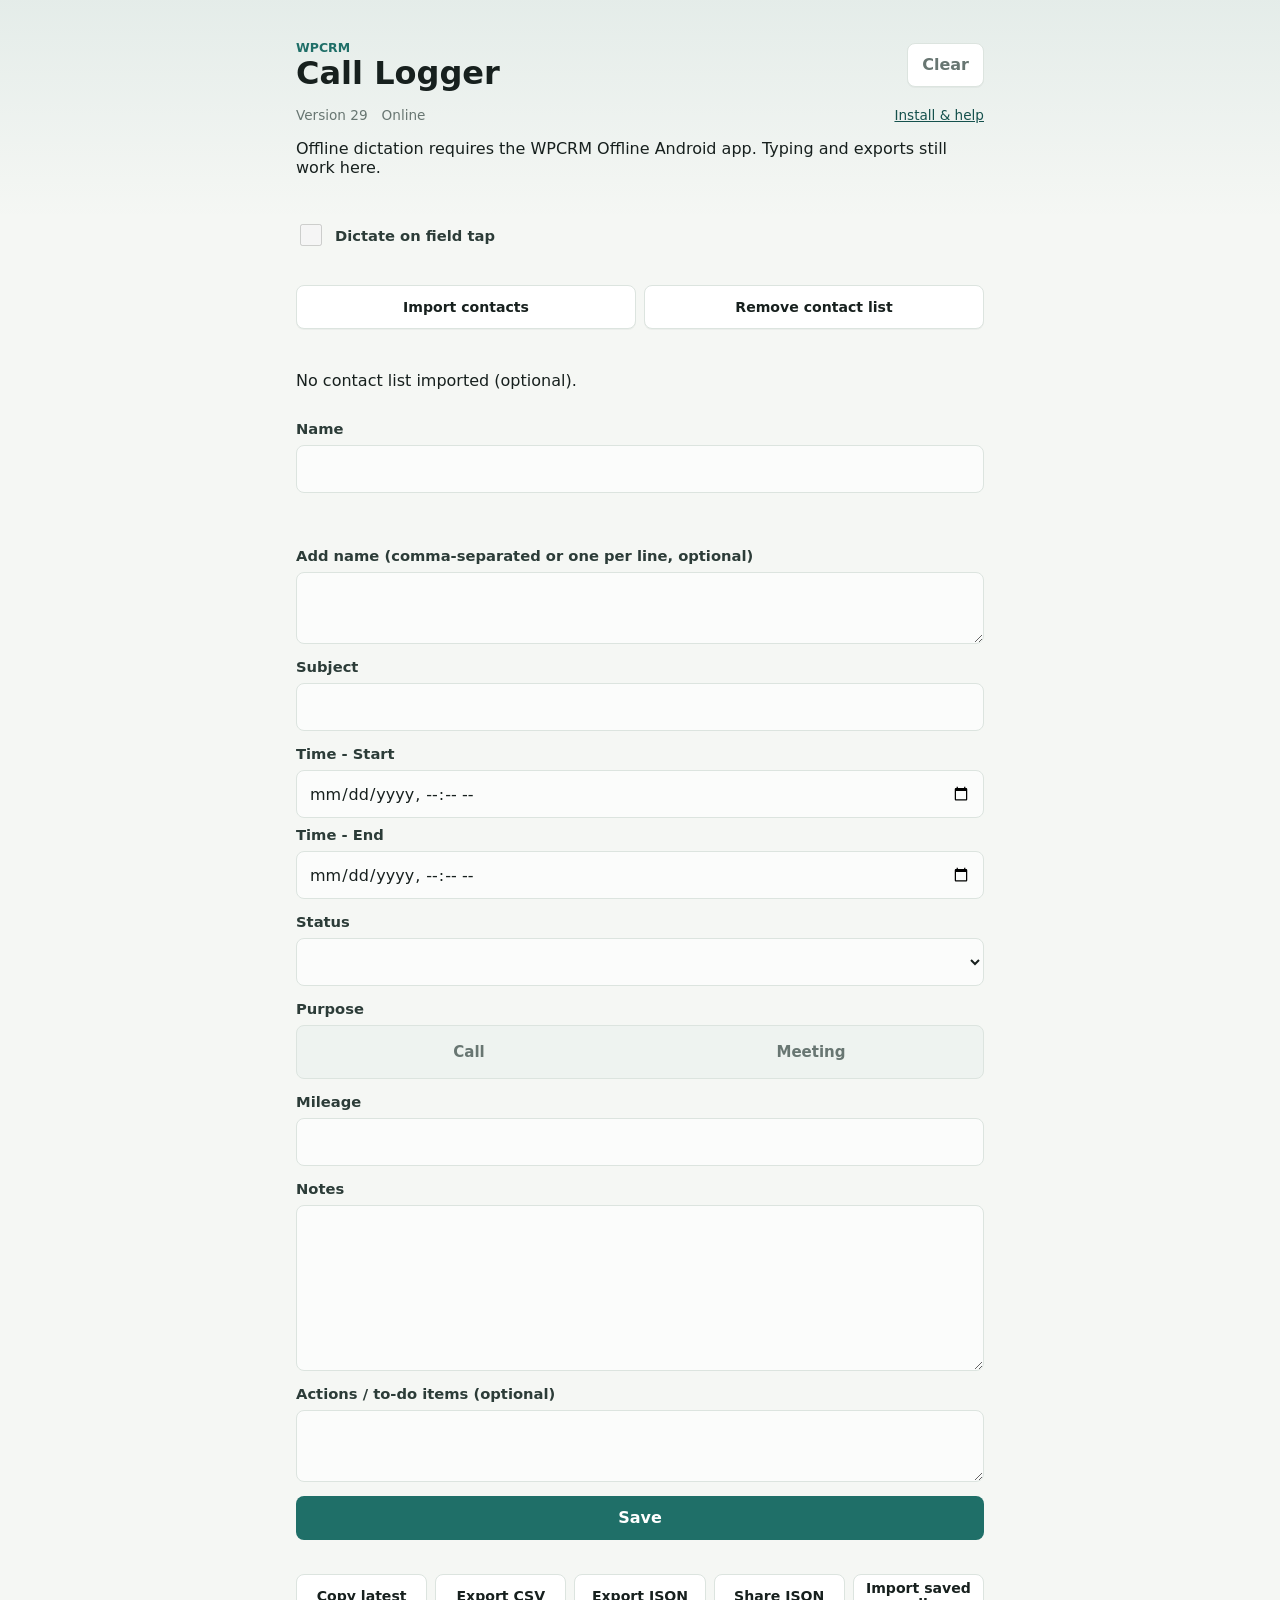
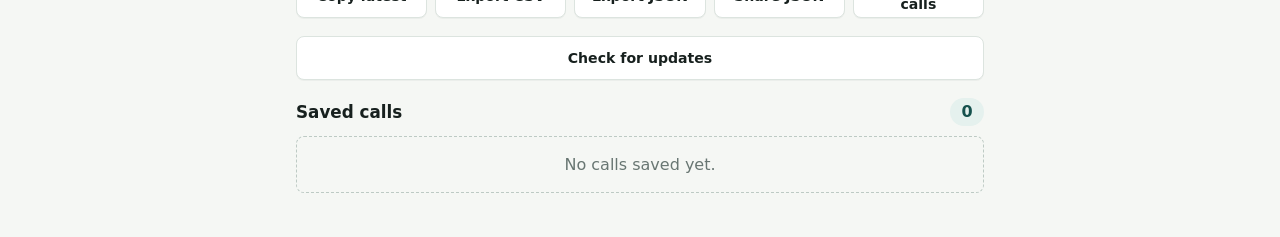
==== index.html @ f3bdf25f "Add fully offline Android speech app with bundled model and local exports" ====
<!doctype html>
<html lang="en">
  <head>
    <meta charset="utf-8">
    <meta name="app-version" content="29">
    <meta name="viewport" content="width=device-width, initial-scale=1, viewport-fit=cover">
    <meta name="theme-color" content="#1f6f68">
    <meta name="apple-mobile-web-app-capable" content="yes">
    <meta name="apple-mobile-web-app-title" content="WPCRM Calls">
    <meta name="apple-mobile-web-app-status-bar-style" content="default">
    <title>WPCRM Call Logger</title>
    <link rel="manifest" href="manifest.webmanifest?v=29">
    <link rel="apple-touch-icon" href="icon-192.png">
    <link rel="icon" href="icon.svg" type="image/svg+xml">
    <link rel="stylesheet" href="styles.css?v=29">
  </head>
  <body>
    <main class="app-shell">
      <header class="app-header">
        <div>
          <p class="eyebrow">WPCRM</p>
          <h1>Call Logger</h1>
        </div>
        <button class="icon-button" id="reset-form" type="button" aria-label="Clear form" title="Clear form">
          <span aria-hidden="true">Clear</span>
        </button>
      </header>
      <div class="app-status"><span>Version 29</span><span id="connection-status" role="status"></span><a href="START-HERE.html">Install &amp; help</a></div>
      <div id="storage-warning" role="alert" hidden>Saved calls could not be read. Saving is blocked to protect the original data. <button type="button" id="recover-storage">Download recovery copy</button></div>

      <p id="voice-status" role="status" aria-live="polite">Ready</p>

      <form id="call-form" class="entry-form" autocomplete="off">
        <label class="field-dictation-setting"><input id="dictate-on-tap" type="checkbox" checked> Dictate on field tap</label>
        <section class="field-block">
          <div class="toolbar"><button type="button" id="import-contacts">Import contacts</button><button type="button" id="clear-contacts">Remove contact list</button></div>
          <input type="file" id="contacts-file" accept=".csv,.txt,.json" hidden>
          <p id="contacts-status" role="status">No contact list imported (optional).</p>
          <datalist id="contact-options"></datalist>
        </section>
        <section class="field-block">
          <label for="contact-name">Name</label>
          <input id="contact-name" name="contactName" type="text" autocomplete="off" list="contact-options" required>
          <p id="contact-match" role="status"></p>
        </section>

        <section class="field-block" id="additional-contacts-field">
          <label for="additional-contacts">Add name (comma-separated or one per line, optional)</label>
          <textarea id="additional-contacts" name="additionalContacts" rows="2"></textarea>
        </section>

        <section class="field-block">
          <label for="appointment-subject">Subject</label>
          <input id="appointment-subject" name="appointmentSubject" type="text" required>
        </section>

        <section class="field-block">
          <label for="appointment-datetime">Time - Start</label>
          <input id="appointment-datetime" name="appointmentDatetime" type="datetime-local" required>
          <label for="appointment-end-datetime">Time - End</label>
          <input id="appointment-end-datetime" name="appointmentEndDatetime" type="datetime-local" required>
        </section>
        <section class="field-block">
          <label for="appointment-status">Status</label>
          <select id="appointment-status" name="appointmentStatus" required><option value=""></option><option value="Open">Open</option><option value="Completed">Completed</option></select>
        </section>
        <section class="field-block">
          <span class="label">Purpose</span>
          <div class="segmented-control" role="radiogroup" aria-label="Appointment type">
            <label>
              <input type="radio" name="appointmentType" value="Decision-Maker Conference Call" required>
              <span>Call</span>
            </label>
            <label>
              <input type="radio" name="appointmentType" value="Decision-Maker Meeting">
              <span>Meeting</span>
            </label>
          </div>
        </section>

        <section class="field-block mileage-field" id="mileage-field">
          <label for="mileage">Mileage</label>
          <input id="mileage" name="mileage" type="number" min="0" step="0.1" inputmode="decimal" required>
        </section>

        <section class="field-block">
          <label for="appointment-notes">Notes</label>
          <textarea id="appointment-notes" name="appointmentNotes" rows="6" required></textarea>
        </section>
        <section class="field-block">
          <label for="actions">Actions / to-do items (optional)</label>
          <textarea id="actions" name="actions" rows="2"></textarea>
        </section>
        <button class="primary-button" id="save-call" type="submit">Save</button>
      </form>

      <section class="toolbar" aria-label="Saved call tools">
        <button type="button" id="copy-latest">Copy latest</button>
        <button type="button" id="export-csv">Export CSV</button>
        <button type="button" id="export-json">Export JSON</button>
        <button type="button" id="share-json">Share JSON</button>
        <button type="button" id="import-json">Import saved calls</button>
        <input type="file" id="import-file" accept=".json,application/json" hidden>
      </section>
      <p id="share-status" role="status" hidden></p>
      <p id="update-status" role="status" aria-live="polite"></p>
      <footer class="toolbar"><button type="button" id="install-app" hidden>Install app</button><button type="button" id="check-update">Check for updates</button><button type="button" id="reload-app" hidden>Reload update</button></footer>

      <section class="history-section">
        <div class="section-heading">
          <h2>Saved calls</h2>
          <span id="entry-count">0</span>
        </div>
        <div id="empty-state" class="empty-state">No calls saved yet.</div>
        <ol id="call-list" class="call-list"></ol>
      </section>
    </main>

    <div id="toast" class="toast" role="status" aria-live="polite"></div>
    <aside id="field-microphone" class="field-microphone" hidden aria-label="Field microphone">
      <span id="field-microphone-status" role="status" aria-live="polite"></span>
      <button type="button" id="stop-field-microphone">Stop</button>
    </aside>

    <script src="papaparse.min.js" defer></script>
    <script src="native-offline.js?v=29" defer></script>
    <script src="app.js?v=29" defer></script>
    <script src="entry-tools.js?v=29" defer></script>
    <script src="field-dictation.js?v=29" defer></script>
  </body>
</html>
---- styles.css ----
:root {
  color-scheme: light;
  font-family: Inter, ui-sans-serif, system-ui, -apple-system, BlinkMacSystemFont, "Segoe UI", sans-serif;
  --background: #f5f7f4;
  --surface: #ffffff;
  --ink: #17201e;
  --muted: #687672;
  --line: #dce4df;
  --accent: #1f6f68;
  --accent-dark: #15514d;
  --accent-soft: #e5f1ee;
  --warn: #a9471b;
  --shadow: 0 16px 40px rgba(31, 61, 54, 0.12);
}

* {
  box-sizing: border-box;
}

[hidden] {
  display: none !important;
}

.is-hidden {
  display: none !important;
}

html {
  min-height: 100%;
}

body {
  min-height: 100%;
  margin: 0;
  background:
    linear-gradient(180deg, rgba(31, 111, 104, 0.08), rgba(31, 111, 104, 0) 220px),
    var(--background);
  color: var(--ink);
}

button,
input,
select,
textarea {
  font: inherit;
}

button {
  min-height: 44px;
  border: 0;
  cursor: pointer;
}

.field-dictation-setting { display: flex; gap: 10px; align-items: center; min-height: 44px; }
.field-dictation-setting input { width: 22px; height: 22px; }
.field-microphone { position: fixed; bottom: var(--mic-bottom, 12px); left: 12px; right: 12px; margin: 0 auto; max-width: 520px; z-index: 20; background: #fff; color: #172b29; border: 2px solid #1f6f68; border-radius: 8px; padding: 12px; display: flex; align-items: center; gap: 12px; box-shadow: 0 3px 16px #0003; }
.field-microphone span { flex: 1; min-width: 0; overflow-wrap: anywhere; }
.field-microphone button { background: #a22d27; color: white; min-width: 72px; border-radius: 4px; }
body.field-mic-active { padding-bottom: 120px; }

.app-shell {
  width: min(100%, 720px);
  min-height: 100vh;
  margin: 0 auto;
  padding: max(18px, env(safe-area-inset-top)) 16px max(28px, env(safe-area-inset-bottom));
}

.app-header {
  display: flex;
  align-items: center;
  justify-content: space-between;
  gap: 16px;
  padding: 8px 0 18px;
}

.eyebrow {
  margin: 0 0 2px;
  color: var(--accent);
  font-size: 0.78rem;
  font-weight: 800;
  letter-spacing: 0;
  text-transform: uppercase;
}

h1,
h2 {
  margin: 0;
  letter-spacing: 0;
}

h1 {
  font-size: 2rem;
  line-height: 1;
}

h2 {
  font-size: 1.05rem;
}

.icon-button,
.toolbar button {
  border: 1px solid var(--line);
  border-radius: 8px;
  background: var(--surface);
  color: var(--ink);
  box-shadow: 0 1px 0 rgba(18, 35, 32, 0.04);
}

.icon-button {
  min-width: 72px;
  padding: 0 14px;
  color: var(--muted);
  font-weight: 700;
}

.voice-panel {
  display: grid;
  grid-template-columns: 1fr auto;
  gap: 12px;
  align-items: center;
  margin-bottom: 14px;
  border-bottom: 1px solid var(--line);
  padding: 14px 0;
}

.voice-panel p {
  margin: 4px 0 0;
  color: var(--muted);
  line-height: 1.35;
}

.voice-button {
  min-width: 112px;
  border-radius: 8px;
  background: #f2c14e;
  color: #1f241c;
  font-weight: 850;
}

.voice-button:disabled {
  opacity: 0.72;
}

.entry-form {
  display: grid;
  gap: 14px;
  padding: 16px 0;
}

.field-block {
  display: grid;
  gap: 8px;
}

label,
.label {
  color: #2c3c38;
  font-size: 0.92rem;
  font-weight: 750;
}

input[type="text"],
input[type="datetime-local"],
input[type="number"],
select,
textarea {
  width: 100%;
  min-height: 48px;
  border: 1px solid var(--line);
  border-radius: 8px;
  background: #fbfcfb;
  color: var(--ink);
  outline: none;
  padding: 12px;
}

textarea {
  resize: vertical;
  line-height: 1.45;
}

input:focus,
textarea:focus {
  border-color: var(--accent);
  box-shadow: 0 0 0 3px rgba(31, 111, 104, 0.16);
}

.segmented-control {
  display: grid;
  grid-template-columns: 1fr 1fr;
  gap: 6px;
  padding: 4px;
  border: 1px solid var(--line);
  border-radius: 8px;
  background: #eef3f0;
}

.segmented-control label {
  min-width: 0;
}

.segmented-control input {
  position: absolute;
  opacity: 0;
  pointer-events: none;
}

.segmented-control span {
  display: grid;
  min-height: 44px;
  place-items: center;
  border-radius: 6px;
  color: var(--muted);
  font-size: 0.94rem;
  font-weight: 800;
  text-align: center;
}

.segmented-control input:checked + span {
  background: var(--accent);
  color: #ffffff;
  box-shadow: 0 4px 12px rgba(31, 111, 104, 0.24);
}

.primary-button {
  width: 100%;
  border-radius: 8px;
  background: var(--accent);
  color: #ffffff;
  font-weight: 850;
}

.primary-button:active,
.toolbar button:active,
.icon-button:active {
  transform: translateY(1px);
}

.toolbar {
  display: grid;
  grid-template-columns: repeat(auto-fit, minmax(110px, 1fr));
  gap: 8px;
  margin: 14px 0 18px;
}

.toolbar button {
  min-width: 0;
  padding: 0 8px;
  font-size: 0.88rem;
  font-weight: 750;
}

.history-section {
  padding-bottom: 16px;
}

.section-heading {
  display: flex;
  align-items: center;
  justify-content: space-between;
  gap: 12px;
  margin-bottom: 10px;
}

#entry-count {
  display: inline-grid;
  min-width: 34px;
  min-height: 28px;
  place-items: center;
  border-radius: 999px;
  background: var(--accent-soft);
  color: var(--accent-dark);
  font-weight: 850;
}

.empty-state {
  border: 1px dashed #bdcac4;
  border-radius: 8px;
  padding: 18px;
  color: var(--muted);
  text-align: center;
}

.call-list {
  display: grid;
  gap: 10px;
  margin: 0;
  padding: 0;
  list-style: none;
}

.call-card {
  display: grid;
  gap: 8px;
  border: 1px solid var(--line);
  border-radius: 8px;
  background: var(--surface);
  padding: 14px;
}

.call-card header {
  display: flex;
  align-items: flex-start;
  justify-content: space-between;
  gap: 12px;
}

.call-card h3 {
  margin: 0;
  font-size: 1rem;
  letter-spacing: 0;
}

.call-card p {
  margin: 0;
  color: var(--muted);
  line-height: 1.42;
}

.call-meta {
  display: flex;
  flex-wrap: wrap;
  gap: 6px;
}

.pill {
  border-radius: 999px;
  background: var(--accent-soft);
  color: var(--accent-dark);
  padding: 5px 9px;
  font-size: 0.78rem;
  font-weight: 800;
}

.delete-button {
  min-width: 44px;
  min-height: 36px;
  border-radius: 8px;
  background: #fff1eb;
  color: var(--warn);
  font-weight: 850;
}

.toast {
  position: fixed;
  right: 16px;
  bottom: max(16px, env(safe-area-inset-bottom));
  left: 16px;
  display: none;
  max-width: 680px;
  margin: 0 auto;
  border-radius: 8px;
  background: #17201e;
  color: #ffffff;
  padding: 12px 14px;
  font-weight: 750;
  text-align: center;
  box-shadow: 0 10px 24px rgba(0, 0, 0, 0.2);
}

.toast.visible {
  display: block;
}

@media (min-width: 720px) {
  .app-shell {
    padding-top: 32px;
  }

  .entry-form {
    padding: 20px 0;
  }
}

.app-status { display: flex; flex-wrap: wrap; gap: 14px; color: var(--muted); font-size: 0.85rem; }
.app-status a { margin-left: auto; color: var(--accent-dark); }
.record-actions { display: flex; flex-wrap: wrap; gap: 6px; }
.edit-button { background: #e5edf8; color: #224d80; border-radius: 6px; padding: 0 12px; }
button:disabled { opacity: 0.6; cursor: default; }
button:focus-visible, a:focus-visible, .segmented-control input:focus-visible + span { outline: 3px solid #245ea8; outline-offset: 3px; }
.field-block, .call-card header > div { min-width: 0; }
.call-card, .app-status, #storage-warning { overflow-wrap: anywhere; }
#storage-warning { padding: 14px; margin: 12px 0; background: #fff0de; color: #793000; }
.guide { line-height: 1.6; }
.guide img { width: 96px; height: 96px; }
.guide h2 { margin-top: 24px; }
.guide a { color: var(--accent-dark); }

@media (max-width: 420px) {
  .voice-panel {
    grid-template-columns: 1fr;
  }

  .voice-button {
    width: 100%;
  }

  .toolbar {
    grid-template-columns: repeat(2, 1fr);
  }
}
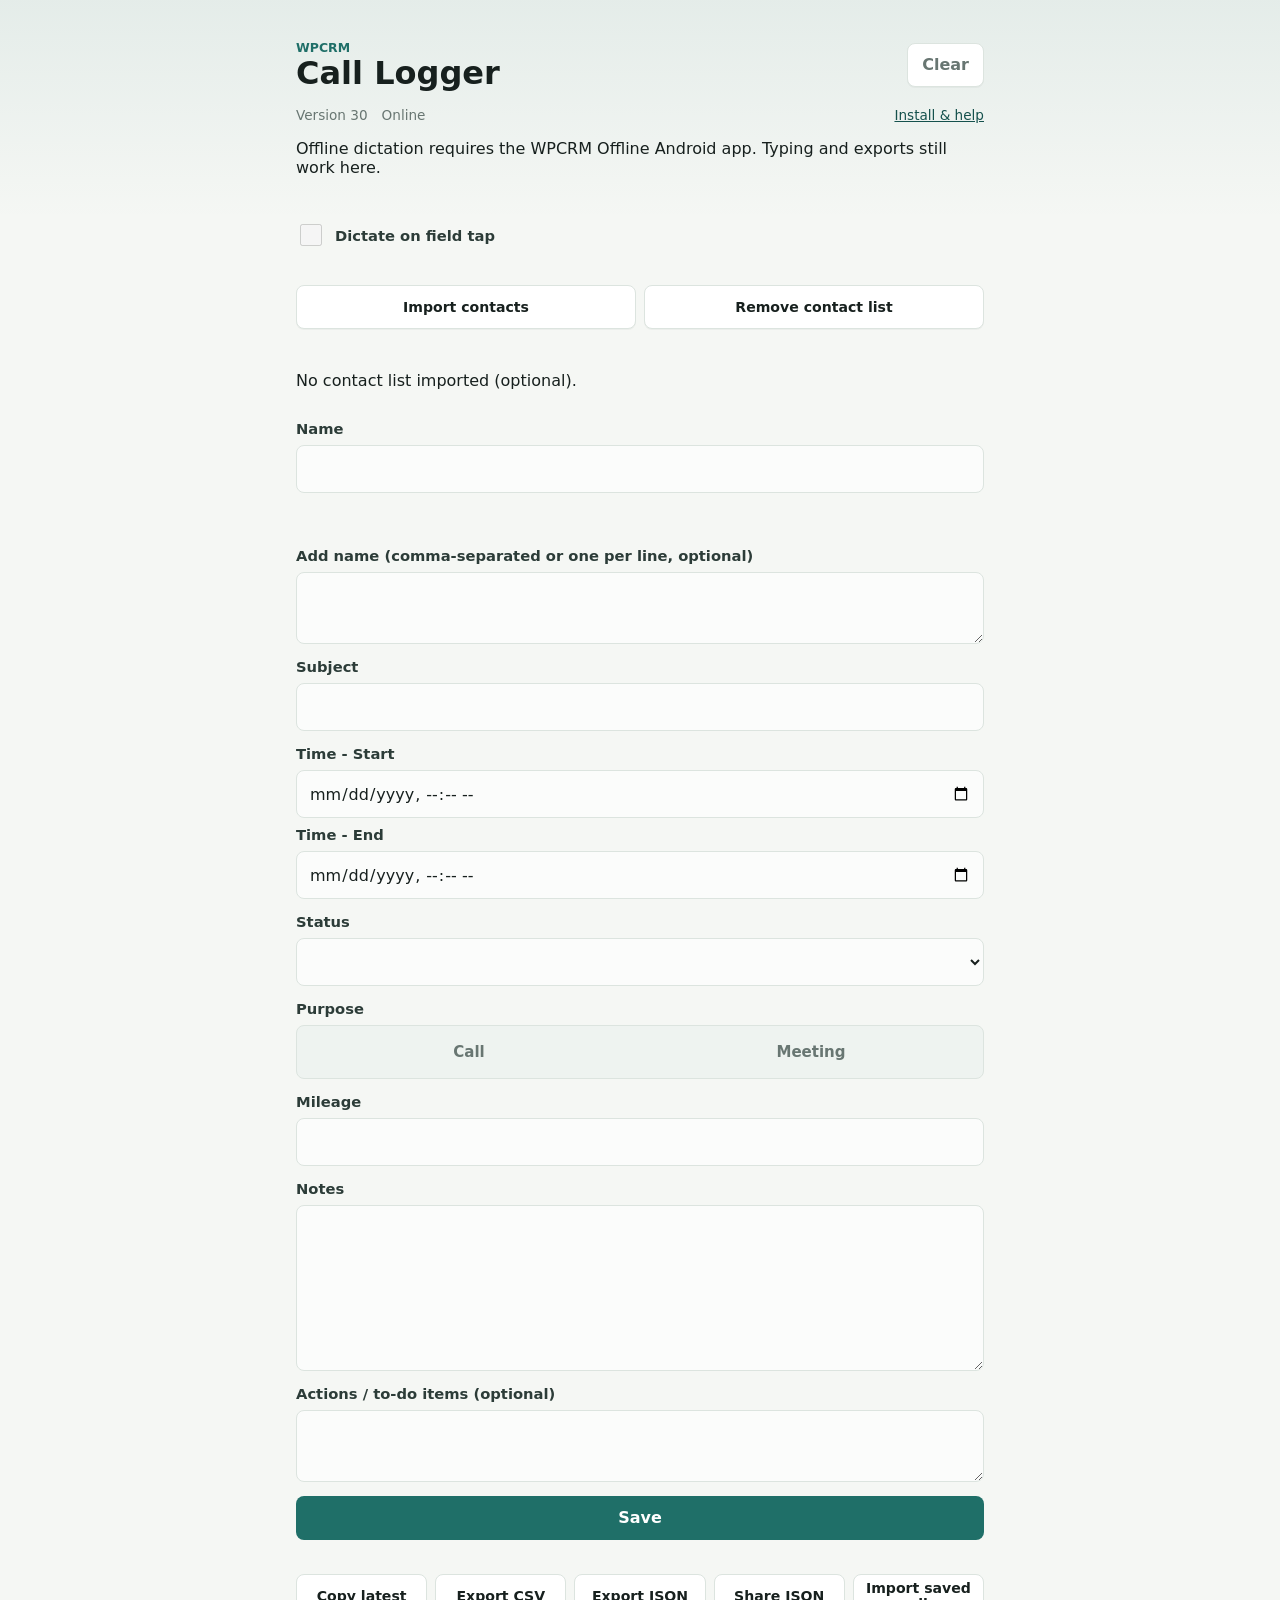
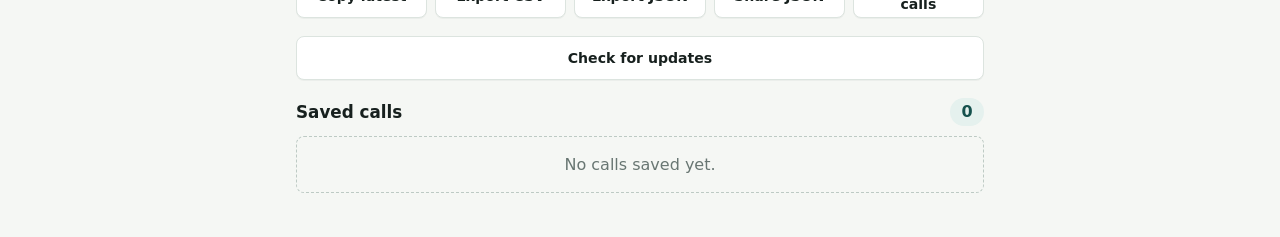
==== commit 8397776b: "Format offline dictation with readable names and sentence case" ====
--- a/index.html
+++ b/index.html
@@ -2,17 +2,17 @@
 <html lang="en">
   <head>
     <meta charset="utf-8">
-    <meta name="app-version" content="29">
+    <meta name="app-version" content="30">
     <meta name="viewport" content="width=device-width, initial-scale=1, viewport-fit=cover">
     <meta name="theme-color" content="#1f6f68">
     <meta name="apple-mobile-web-app-capable" content="yes">
     <meta name="apple-mobile-web-app-title" content="WPCRM Calls">
     <meta name="apple-mobile-web-app-status-bar-style" content="default">
     <title>WPCRM Call Logger</title>
-    <link rel="manifest" href="manifest.webmanifest?v=29">
+    <link rel="manifest" href="manifest.webmanifest?v=30">
     <link rel="apple-touch-icon" href="icon-192.png">
     <link rel="icon" href="icon.svg" type="image/svg+xml">
-    <link rel="stylesheet" href="styles.css?v=29">
+    <link rel="stylesheet" href="styles.css?v=30">
   </head>
   <body>
     <main class="app-shell">
@@ -25,7 +25,7 @@
           <span aria-hidden="true">Clear</span>
         </button>
       </header>
-      <div class="app-status"><span>Version 29</span><span id="connection-status" role="status"></span><a href="START-HERE.html">Install &amp; help</a></div>
+      <div class="app-status"><span>Version 30</span><span id="connection-status" role="status"></span><a href="START-HERE.html">Install &amp; help</a></div>
       <div id="storage-warning" role="alert" hidden>Saved calls could not be read. Saving is blocked to protect the original data. <button type="button" id="recover-storage">Download recovery copy</button></div>
 
       <p id="voice-status" role="status" aria-live="polite">Ready</p>
@@ -123,9 +123,9 @@
     </aside>
 
     <script src="papaparse.min.js" defer></script>
-    <script src="native-offline.js?v=29" defer></script>
-    <script src="app.js?v=29" defer></script>
-    <script src="entry-tools.js?v=29" defer></script>
-    <script src="field-dictation.js?v=29" defer></script>
+    <script src="native-offline.js?v=30" defer></script>
+    <script src="app.js?v=30" defer></script>
+    <script src="entry-tools.js?v=30" defer></script>
+    <script src="field-dictation.js?v=30" defer></script>
   </body>
 </html>
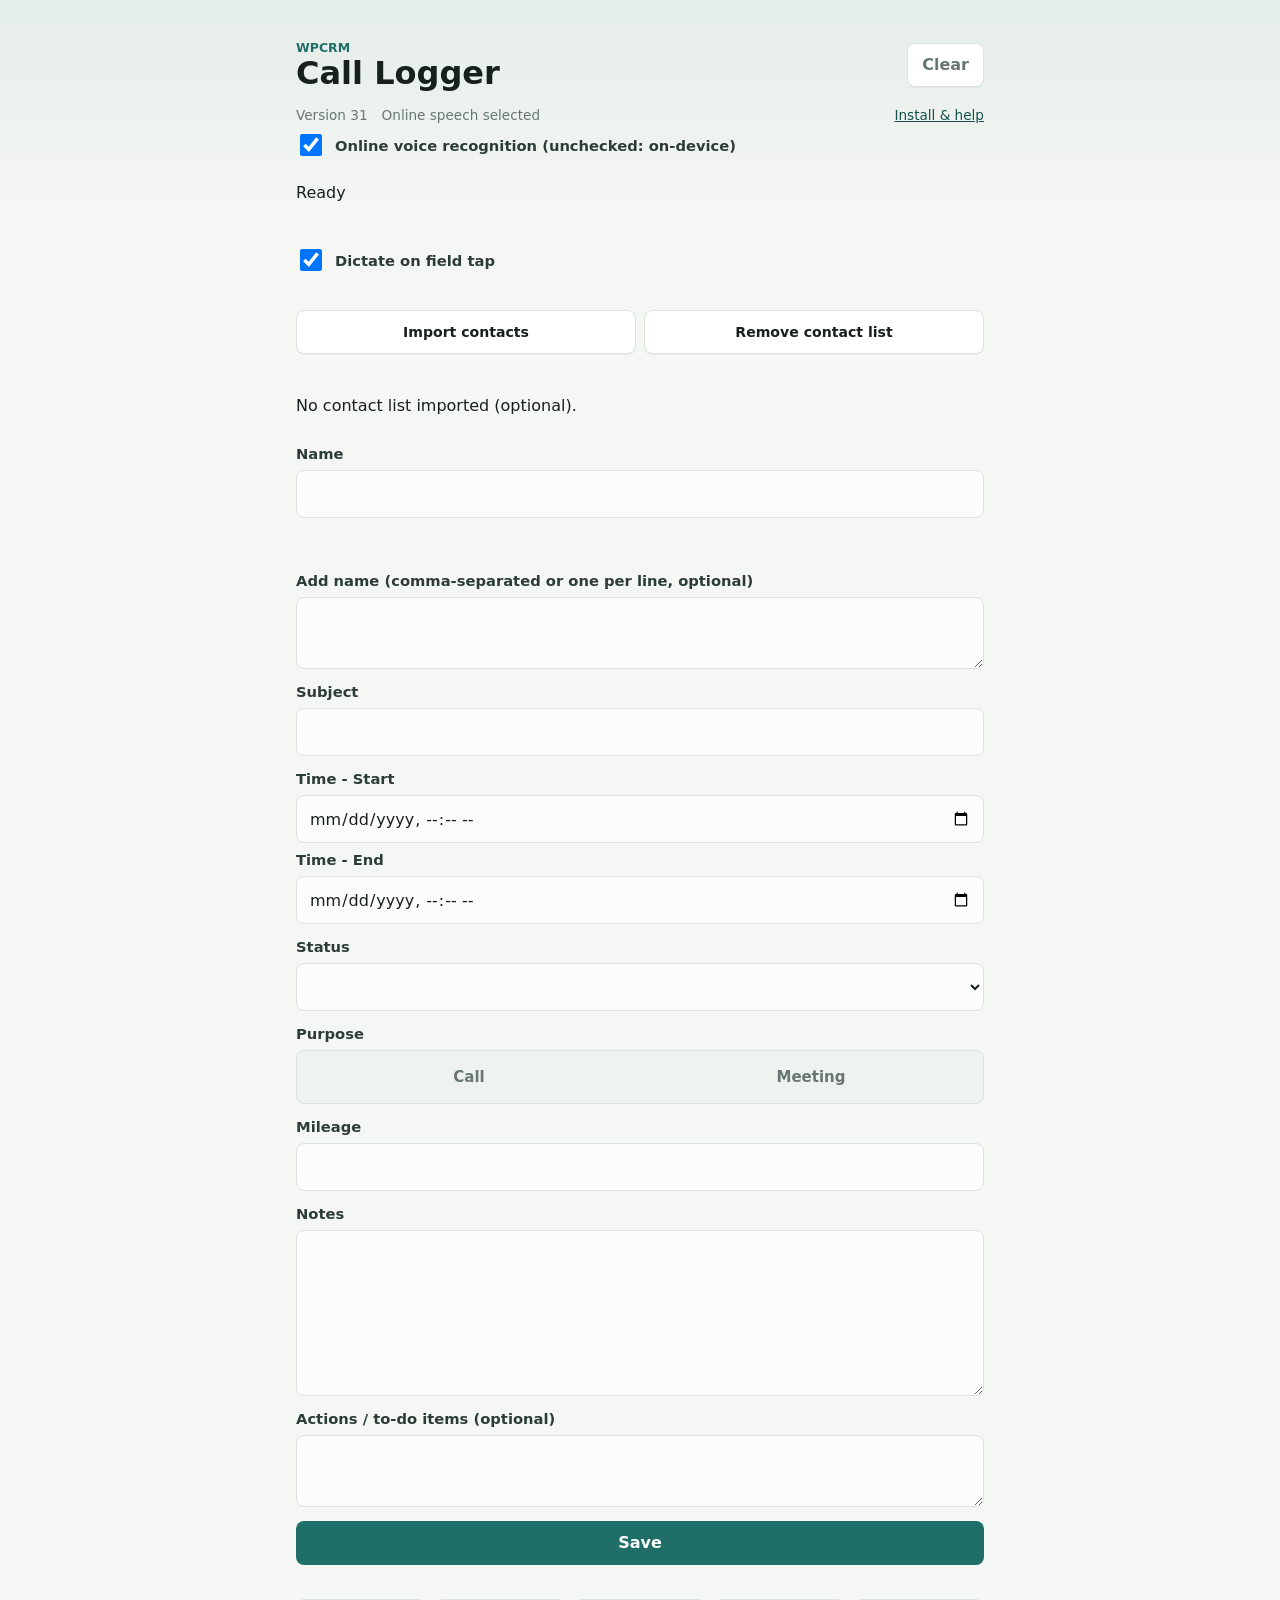
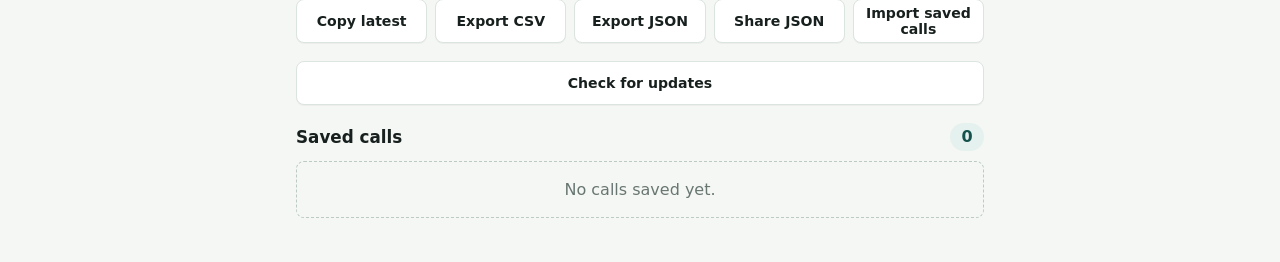
==== commit 3d8c8d7d: "Add online speech selection with online default and local fallback choice" ====
--- a/index.html
+++ b/index.html
@@ -2,17 +2,17 @@
 <html lang="en">
   <head>
     <meta charset="utf-8">
-    <meta name="app-version" content="30">
+    <meta name="app-version" content="31">
     <meta name="viewport" content="width=device-width, initial-scale=1, viewport-fit=cover">
     <meta name="theme-color" content="#1f6f68">
     <meta name="apple-mobile-web-app-capable" content="yes">
     <meta name="apple-mobile-web-app-title" content="WPCRM Calls">
     <meta name="apple-mobile-web-app-status-bar-style" content="default">
     <title>WPCRM Call Logger</title>
-    <link rel="manifest" href="manifest.webmanifest?v=30">
+    <link rel="manifest" href="manifest.webmanifest?v=31">
     <link rel="apple-touch-icon" href="icon-192.png">
     <link rel="icon" href="icon.svg" type="image/svg+xml">
-    <link rel="stylesheet" href="styles.css?v=30">
+    <link rel="stylesheet" href="styles.css?v=31">
   </head>
   <body>
     <main class="app-shell">
@@ -25,7 +25,8 @@
           <span aria-hidden="true">Clear</span>
         </button>
       </header>
-      <div class="app-status"><span>Version 30</span><span id="connection-status" role="status"></span><a href="START-HERE.html">Install &amp; help</a></div>
+      <div class="app-status"><span>Version 31</span><span id="connection-status" role="status"></span><a href="START-HERE.html">Install &amp; help</a></div>
+      <label class="field-dictation-setting"><input id="online-speech" type="checkbox" checked> Online voice recognition (unchecked: on-device)</label>
       <div id="storage-warning" role="alert" hidden>Saved calls could not be read. Saving is blocked to protect the original data. <button type="button" id="recover-storage">Download recovery copy</button></div>
 
       <p id="voice-status" role="status" aria-live="polite">Ready</p>
@@ -123,9 +124,9 @@
     </aside>
 
     <script src="papaparse.min.js" defer></script>
-    <script src="native-offline.js?v=30" defer></script>
-    <script src="app.js?v=30" defer></script>
-    <script src="entry-tools.js?v=30" defer></script>
-    <script src="field-dictation.js?v=30" defer></script>
+    <script src="native-offline.js?v=31" defer></script>
+    <script src="app.js?v=31" defer></script>
+    <script src="entry-tools.js?v=31" defer></script>
+    <script src="field-dictation.js?v=31" defer></script>
   </body>
 </html>
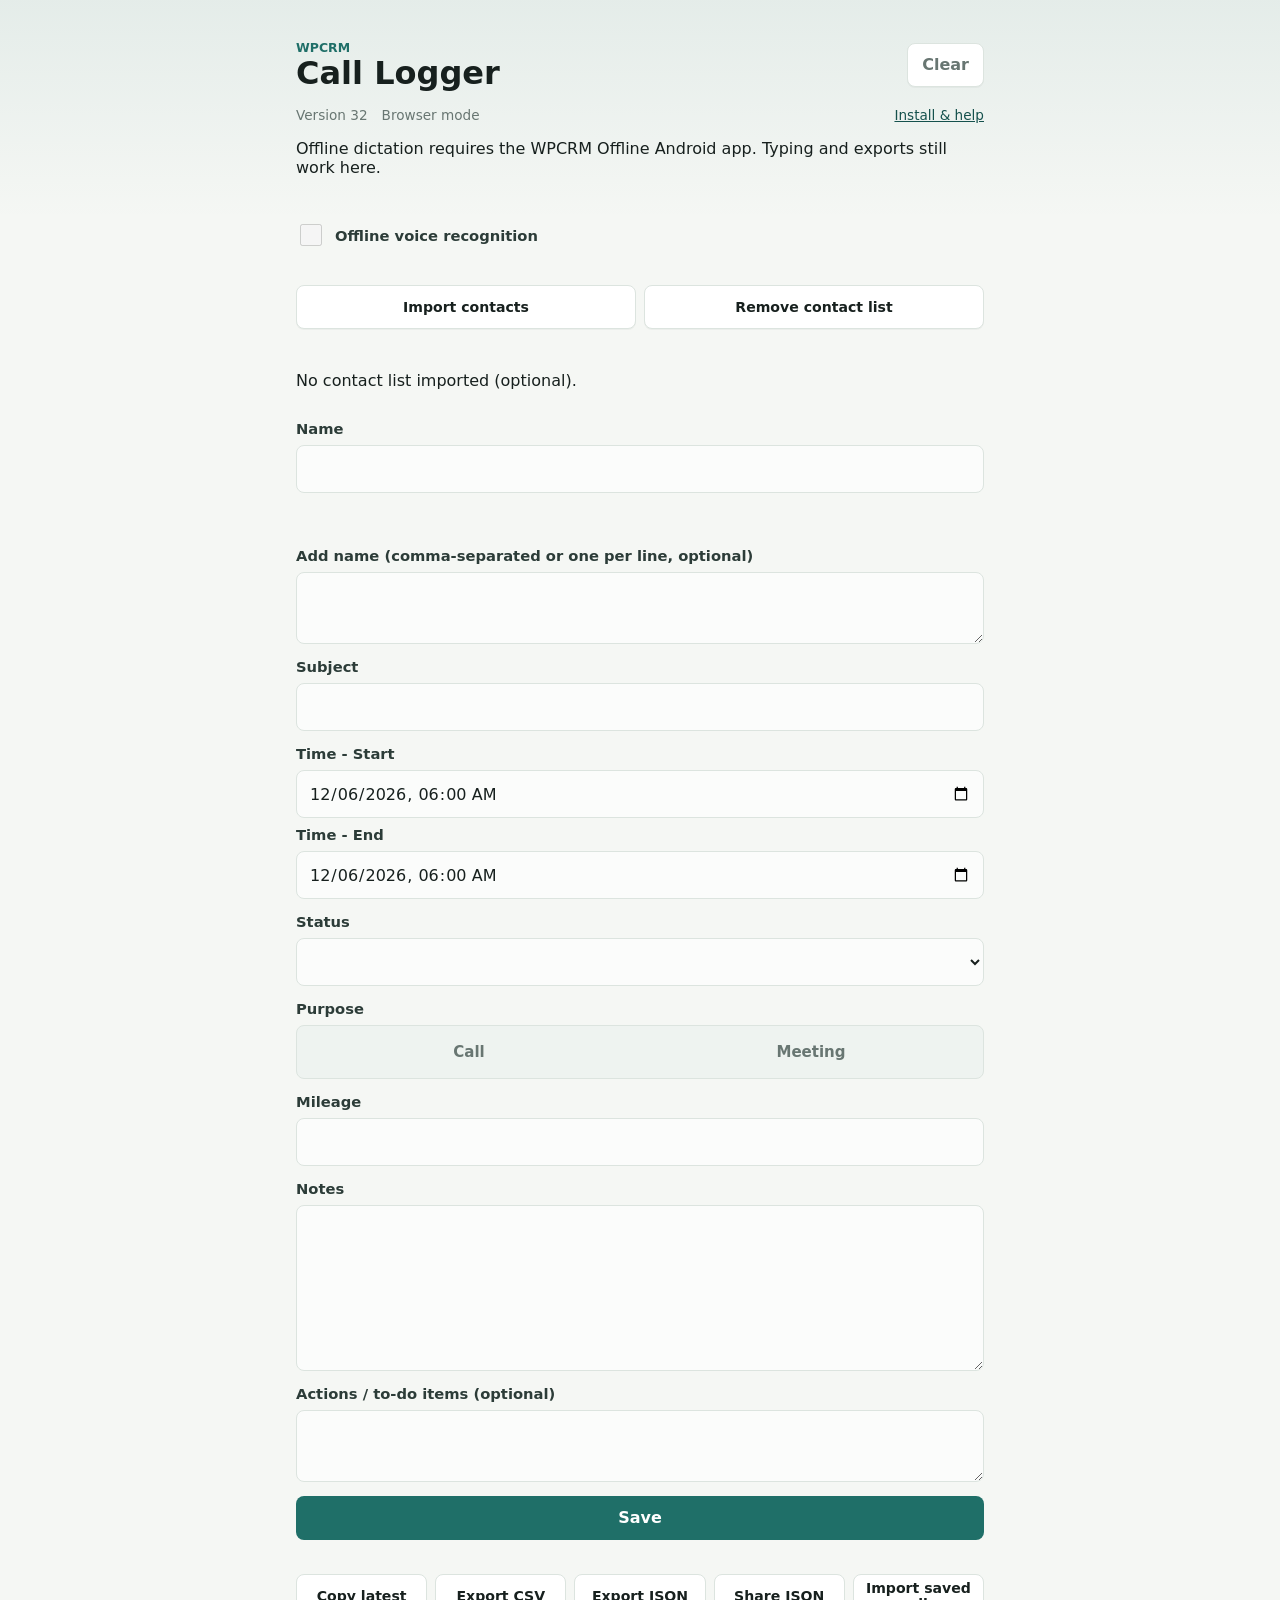
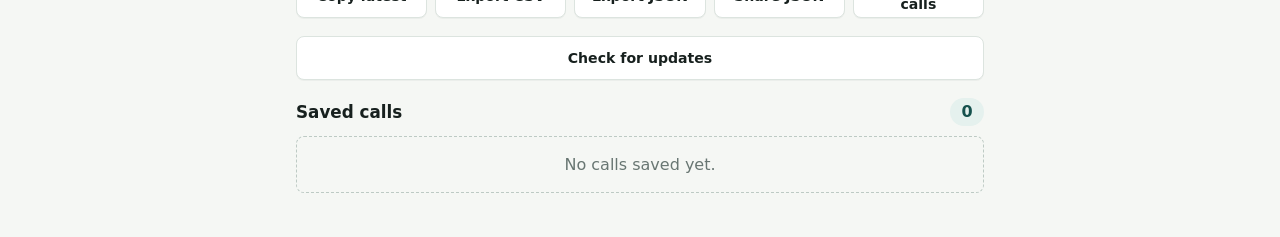
==== commit d12e7363: "Use keyboard entry by default with optional offline field dictation and current entry times" ====
--- a/index.html
+++ b/index.html
@@ -2,17 +2,17 @@
 <html lang="en">
   <head>
     <meta charset="utf-8">
-    <meta name="app-version" content="31">
+    <meta name="app-version" content="32">
     <meta name="viewport" content="width=device-width, initial-scale=1, viewport-fit=cover">
     <meta name="theme-color" content="#1f6f68">
     <meta name="apple-mobile-web-app-capable" content="yes">
     <meta name="apple-mobile-web-app-title" content="WPCRM Calls">
     <meta name="apple-mobile-web-app-status-bar-style" content="default">
     <title>WPCRM Call Logger</title>
-    <link rel="manifest" href="manifest.webmanifest?v=31">
+    <link rel="manifest" href="manifest.webmanifest?v=32">
     <link rel="apple-touch-icon" href="icon-192.png">
     <link rel="icon" href="icon.svg" type="image/svg+xml">
-    <link rel="stylesheet" href="styles.css?v=31">
+    <link rel="stylesheet" href="styles.css?v=32">
   </head>
   <body>
     <main class="app-shell">
@@ -25,14 +25,13 @@
           <span aria-hidden="true">Clear</span>
         </button>
       </header>
-      <div class="app-status"><span>Version 31</span><span id="connection-status" role="status"></span><a href="START-HERE.html">Install &amp; help</a></div>
-      <label class="field-dictation-setting"><input id="online-speech" type="checkbox" checked> Online voice recognition (unchecked: on-device)</label>
+      <div class="app-status"><span>Version 32</span><span id="connection-status" role="status"></span><a href="START-HERE.html">Install &amp; help</a></div>
       <div id="storage-warning" role="alert" hidden>Saved calls could not be read. Saving is blocked to protect the original data. <button type="button" id="recover-storage">Download recovery copy</button></div>
 
       <p id="voice-status" role="status" aria-live="polite">Ready</p>
 
       <form id="call-form" class="entry-form" autocomplete="off">
-        <label class="field-dictation-setting"><input id="dictate-on-tap" type="checkbox" checked> Dictate on field tap</label>
+        <label class="field-dictation-setting"><input id="dictate-on-tap" type="checkbox"> Offline voice recognition</label>
         <section class="field-block">
           <div class="toolbar"><button type="button" id="import-contacts">Import contacts</button><button type="button" id="clear-contacts">Remove contact list</button></div>
           <input type="file" id="contacts-file" accept=".csv,.txt,.json" hidden>
@@ -124,9 +123,9 @@
     </aside>
 
     <script src="papaparse.min.js" defer></script>
-    <script src="native-offline.js?v=31" defer></script>
-    <script src="app.js?v=31" defer></script>
-    <script src="entry-tools.js?v=31" defer></script>
-    <script src="field-dictation.js?v=31" defer></script>
+    <script src="native-offline.js?v=32" defer></script>
+    <script src="app.js?v=32" defer></script>
+    <script src="entry-tools.js?v=32" defer></script>
+    <script src="field-dictation.js?v=32" defer></script>
   </body>
 </html>
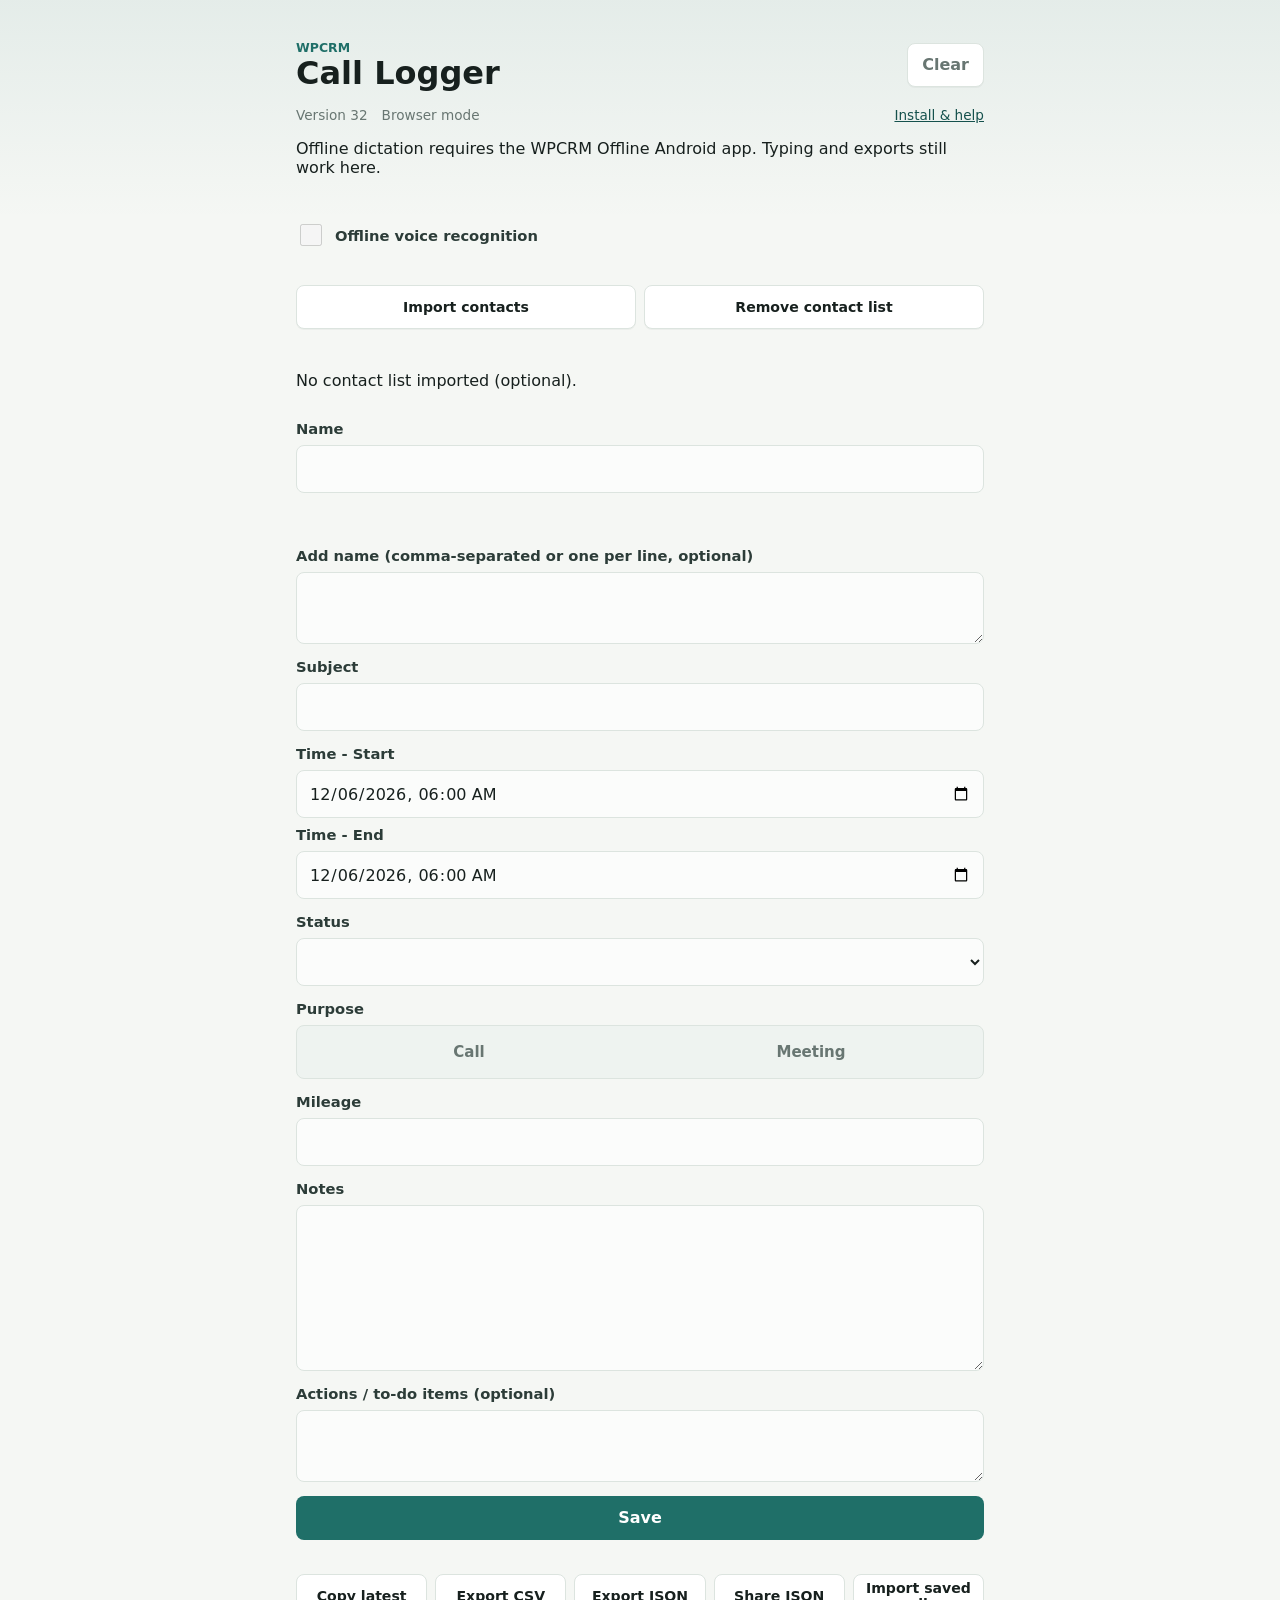
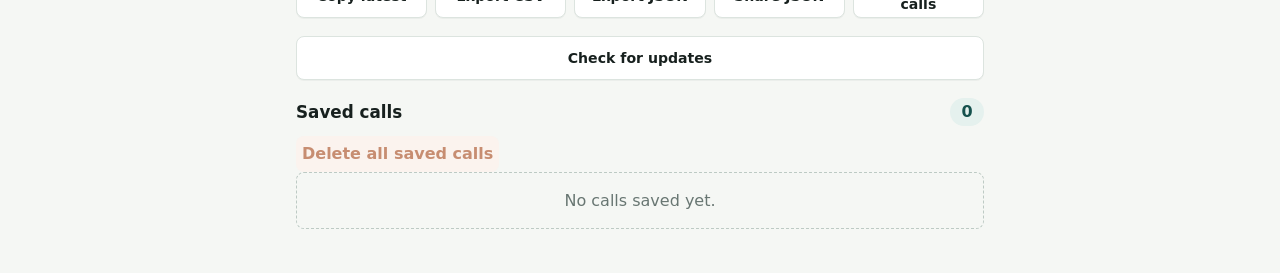
==== commit f2bb452a: "Add confirmed bulk deletion of saved calls after WPCRM import" ====
--- a/index.html
+++ b/index.html
@@ -111,6 +111,7 @@
           <h2>Saved calls</h2>
           <span id="entry-count">0</span>
         </div>
+        <button type="button" id="delete-all-calls" class="delete-button" disabled>Delete all saved calls</button>
         <div id="empty-state" class="empty-state">No calls saved yet.</div>
         <ol id="call-list" class="call-list"></ol>
       </section>
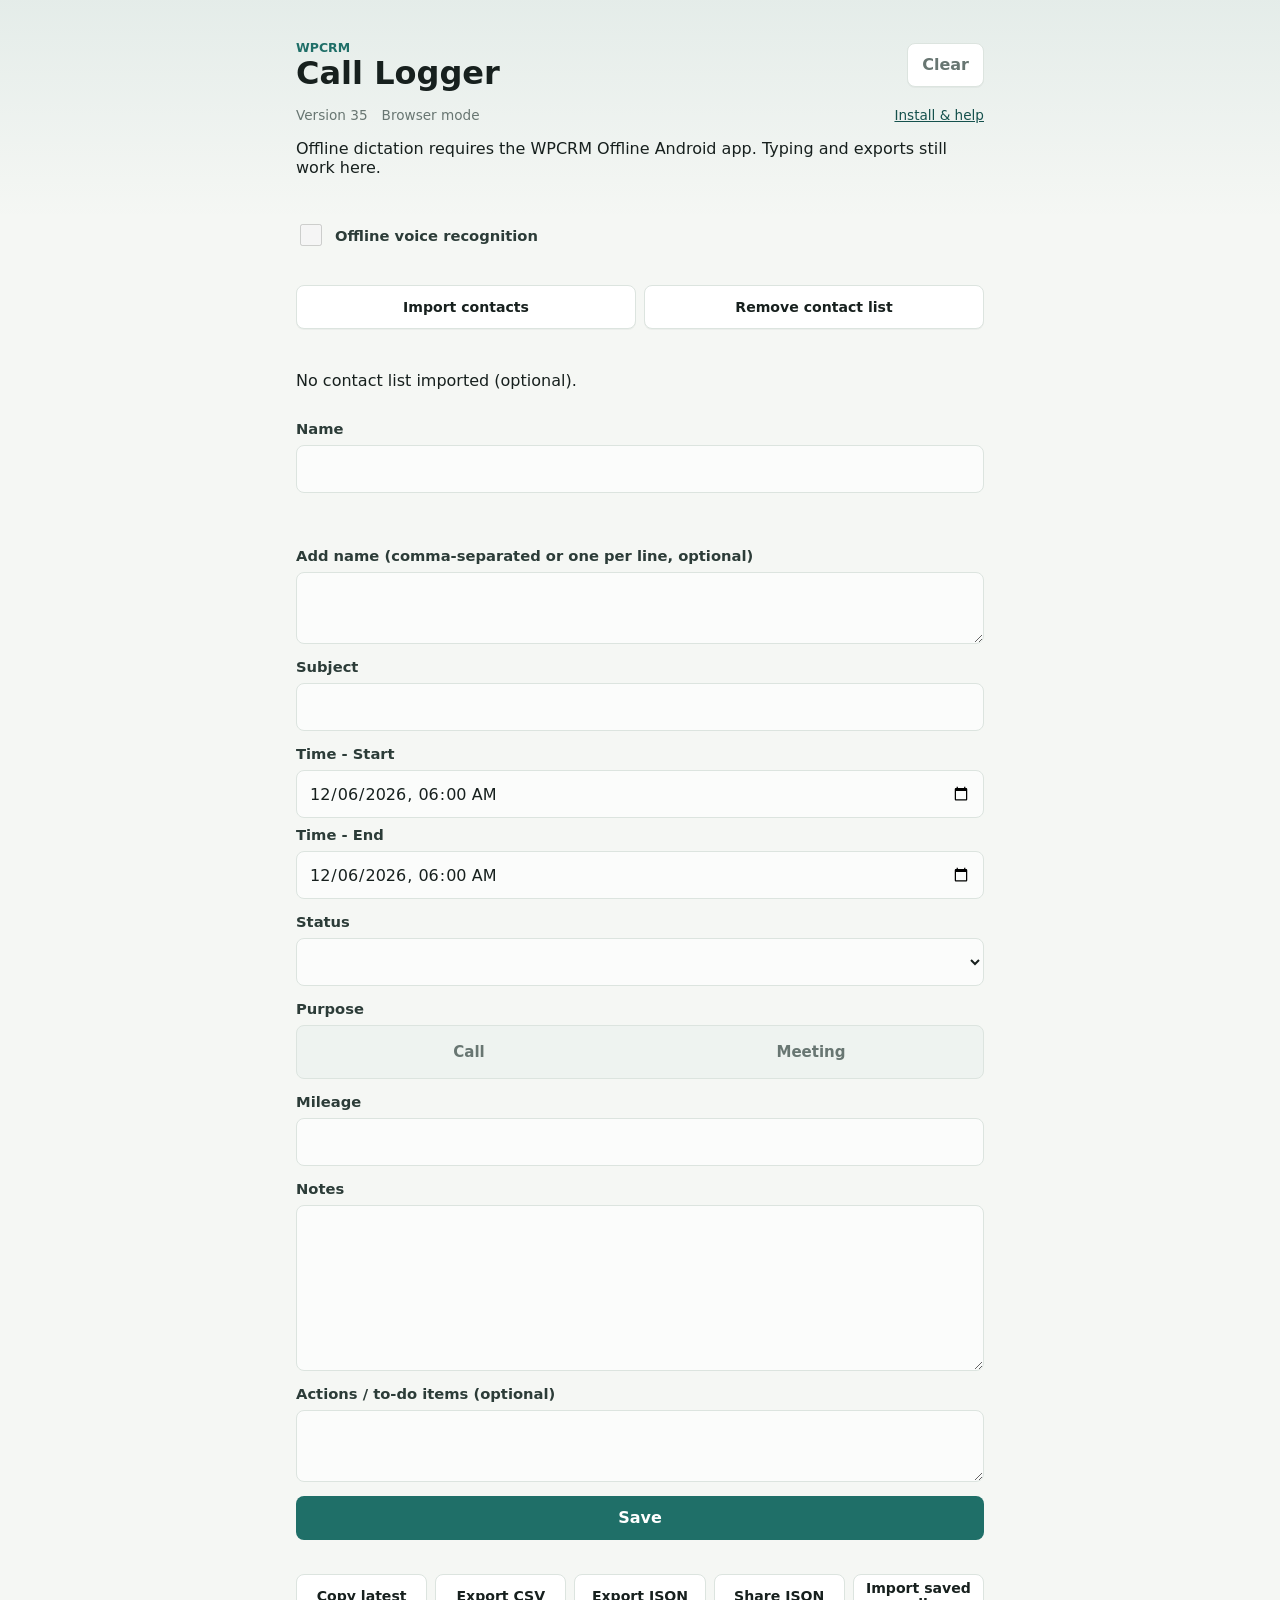
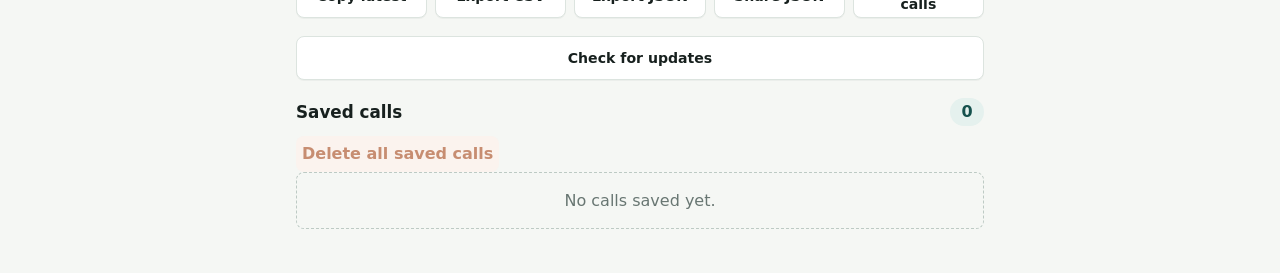
==== commit 999489ea: "Enforce zero mileage for Call entries (v35)" ====
--- a/index.html
+++ b/index.html
@@ -2,17 +2,17 @@
 <html lang="en">
   <head>
     <meta charset="utf-8">
-    <meta name="app-version" content="32">
+    <meta name="app-version" content="35">
     <meta name="viewport" content="width=device-width, initial-scale=1, viewport-fit=cover">
     <meta name="theme-color" content="#1f6f68">
     <meta name="apple-mobile-web-app-capable" content="yes">
     <meta name="apple-mobile-web-app-title" content="WPCRM Calls">
     <meta name="apple-mobile-web-app-status-bar-style" content="default">
     <title>WPCRM Call Logger</title>
-    <link rel="manifest" href="manifest.webmanifest?v=32">
+    <link rel="manifest" href="manifest.webmanifest?v=35">
     <link rel="apple-touch-icon" href="icon-192.png">
     <link rel="icon" href="icon.svg" type="image/svg+xml">
-    <link rel="stylesheet" href="styles.css?v=32">
+    <link rel="stylesheet" href="styles.css?v=35">
   </head>
   <body>
     <main class="app-shell">
@@ -25,7 +25,7 @@
           <span aria-hidden="true">Clear</span>
         </button>
       </header>
-      <div class="app-status"><span>Version 32</span><span id="connection-status" role="status"></span><a href="START-HERE.html">Install &amp; help</a></div>
+      <div class="app-status"><span>Version 35</span><span id="connection-status" role="status"></span><a href="START-HERE.html">Install &amp; help</a></div>
       <div id="storage-warning" role="alert" hidden>Saved calls could not be read. Saving is blocked to protect the original data. <button type="button" id="recover-storage">Download recovery copy</button></div>
 
       <p id="voice-status" role="status" aria-live="polite">Ready</p>
@@ -124,9 +124,9 @@
     </aside>
 
     <script src="papaparse.min.js" defer></script>
-    <script src="native-offline.js?v=32" defer></script>
-    <script src="app.js?v=32" defer></script>
-    <script src="entry-tools.js?v=32" defer></script>
-    <script src="field-dictation.js?v=32" defer></script>
+    <script src="native-offline.js?v=35" defer></script>
+    <script src="app.js?v=35" defer></script>
+    <script src="entry-tools.js?v=35" defer></script>
+    <script src="field-dictation.js?v=35" defer></script>
   </body>
 </html>
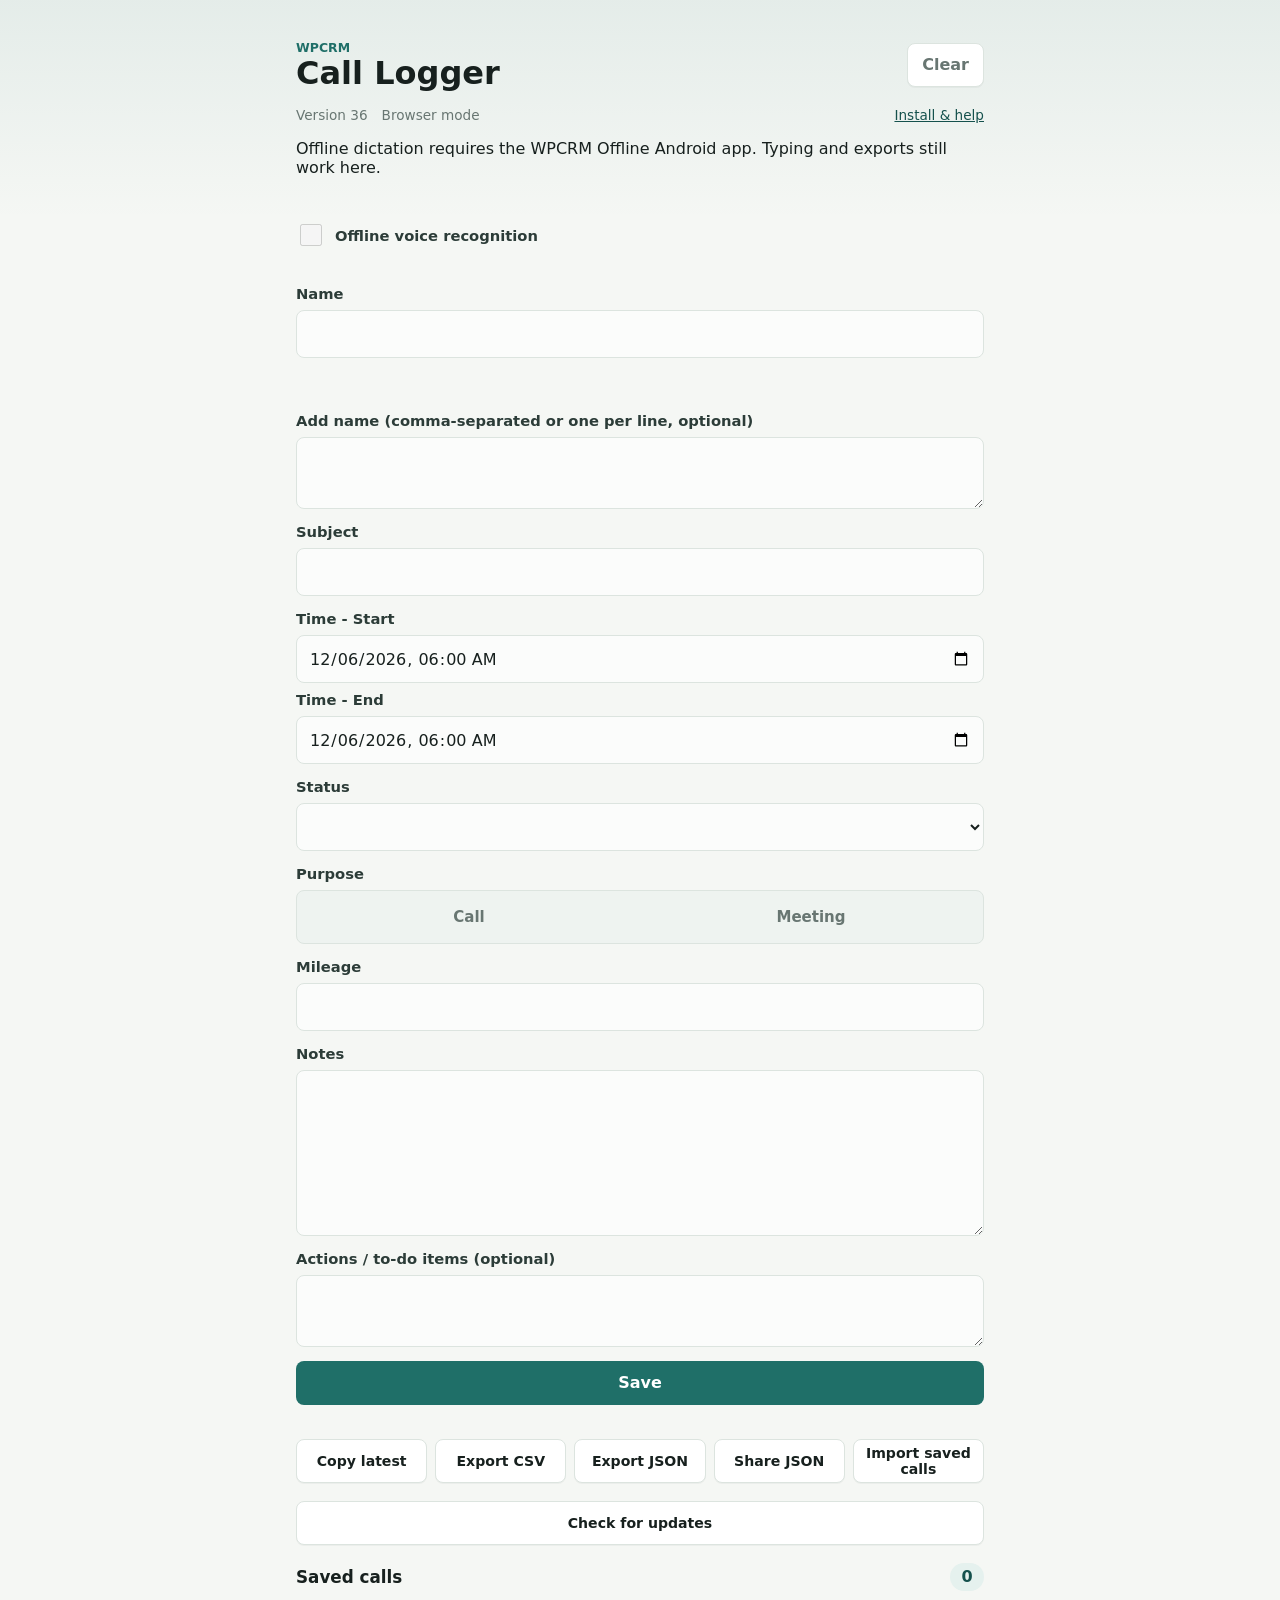
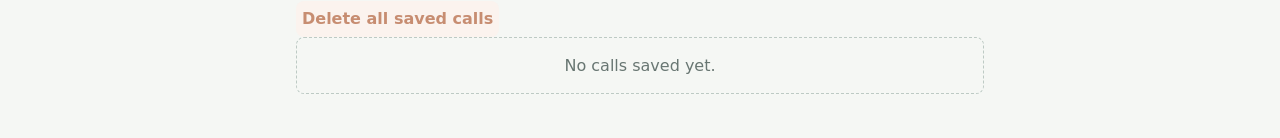
==== commit e778a62e: "Move contact-list controls into Install and Help (v36)" ====
--- a/index.html
+++ b/index.html
@@ -2,17 +2,17 @@
 <html lang="en">
   <head>
     <meta charset="utf-8">
-    <meta name="app-version" content="35">
+    <meta name="app-version" content="36">
     <meta name="viewport" content="width=device-width, initial-scale=1, viewport-fit=cover">
     <meta name="theme-color" content="#1f6f68">
     <meta name="apple-mobile-web-app-capable" content="yes">
     <meta name="apple-mobile-web-app-title" content="WPCRM Calls">
     <meta name="apple-mobile-web-app-status-bar-style" content="default">
     <title>WPCRM Call Logger</title>
-    <link rel="manifest" href="manifest.webmanifest?v=35">
+    <link rel="manifest" href="manifest.webmanifest?v=36">
     <link rel="apple-touch-icon" href="icon-192.png">
     <link rel="icon" href="icon.svg" type="image/svg+xml">
-    <link rel="stylesheet" href="styles.css?v=35">
+    <link rel="stylesheet" href="styles.css?v=36">
   </head>
   <body>
     <main class="app-shell">
@@ -25,7 +25,17 @@
           <span aria-hidden="true">Clear</span>
         </button>
       </header>
-      <div class="app-status"><span>Version 35</span><span id="connection-status" role="status"></span><a href="START-HERE.html">Install &amp; help</a></div>
+      <div class="app-status"><span>Version 36</span><span id="connection-status" role="status"></span><a id="open-setup" href="#setup">Install &amp; help</a></div>
+      <section id="setup-view" hidden aria-labelledby="setup-heading">
+        <button id="close-setup" type="button" style="border:2px solid #1f6f68;padding:12px;min-height:44px">Back to call</button>
+        <h2 id="setup-heading" tabindex="-1">Install &amp; Help</h2>
+        <h3>Contact list (optional)</h3>
+        <div class="toolbar"><button type="button" id="import-contacts">Import contacts</button><button type="button" id="export-contacts">Export contacts</button><button type="button" id="clear-contacts">Remove contact list</button></div>
+        <input type="file" id="contacts-file" accept=".csv,.txt,.json" hidden>
+        <p id="contacts-status" role="status">No contact list imported (optional).</p>
+        <a href="START-HERE.html" target="_blank" rel="noopener">Open installation instructions</a>
+      </section>
+      <div id="call-view">
       <div id="storage-warning" role="alert" hidden>Saved calls could not be read. Saving is blocked to protect the original data. <button type="button" id="recover-storage">Download recovery copy</button></div>
 
       <p id="voice-status" role="status" aria-live="polite">Ready</p>
@@ -33,9 +43,6 @@
       <form id="call-form" class="entry-form" autocomplete="off">
         <label class="field-dictation-setting"><input id="dictate-on-tap" type="checkbox"> Offline voice recognition</label>
         <section class="field-block">
-          <div class="toolbar"><button type="button" id="import-contacts">Import contacts</button><button type="button" id="clear-contacts">Remove contact list</button></div>
-          <input type="file" id="contacts-file" accept=".csv,.txt,.json" hidden>
-          <p id="contacts-status" role="status">No contact list imported (optional).</p>
           <datalist id="contact-options"></datalist>
         </section>
         <section class="field-block">
@@ -115,6 +122,7 @@
         <div id="empty-state" class="empty-state">No calls saved yet.</div>
         <ol id="call-list" class="call-list"></ol>
       </section>
+      </div>
     </main>
 
     <div id="toast" class="toast" role="status" aria-live="polite"></div>
@@ -124,9 +132,10 @@
     </aside>
 
     <script src="papaparse.min.js" defer></script>
-    <script src="native-offline.js?v=35" defer></script>
-    <script src="app.js?v=35" defer></script>
-    <script src="entry-tools.js?v=35" defer></script>
-    <script src="field-dictation.js?v=35" defer></script>
+    <script src="native-offline.js?v=36" defer></script>
+    <script src="app.js?v=36" defer></script>
+    <script src="entry-tools.js?v=36" defer></script>
+    <script src="field-dictation.js?v=36" defer></script>
+    <script src="contact-settings.js?v=36" defer></script>
   </body>
 </html>
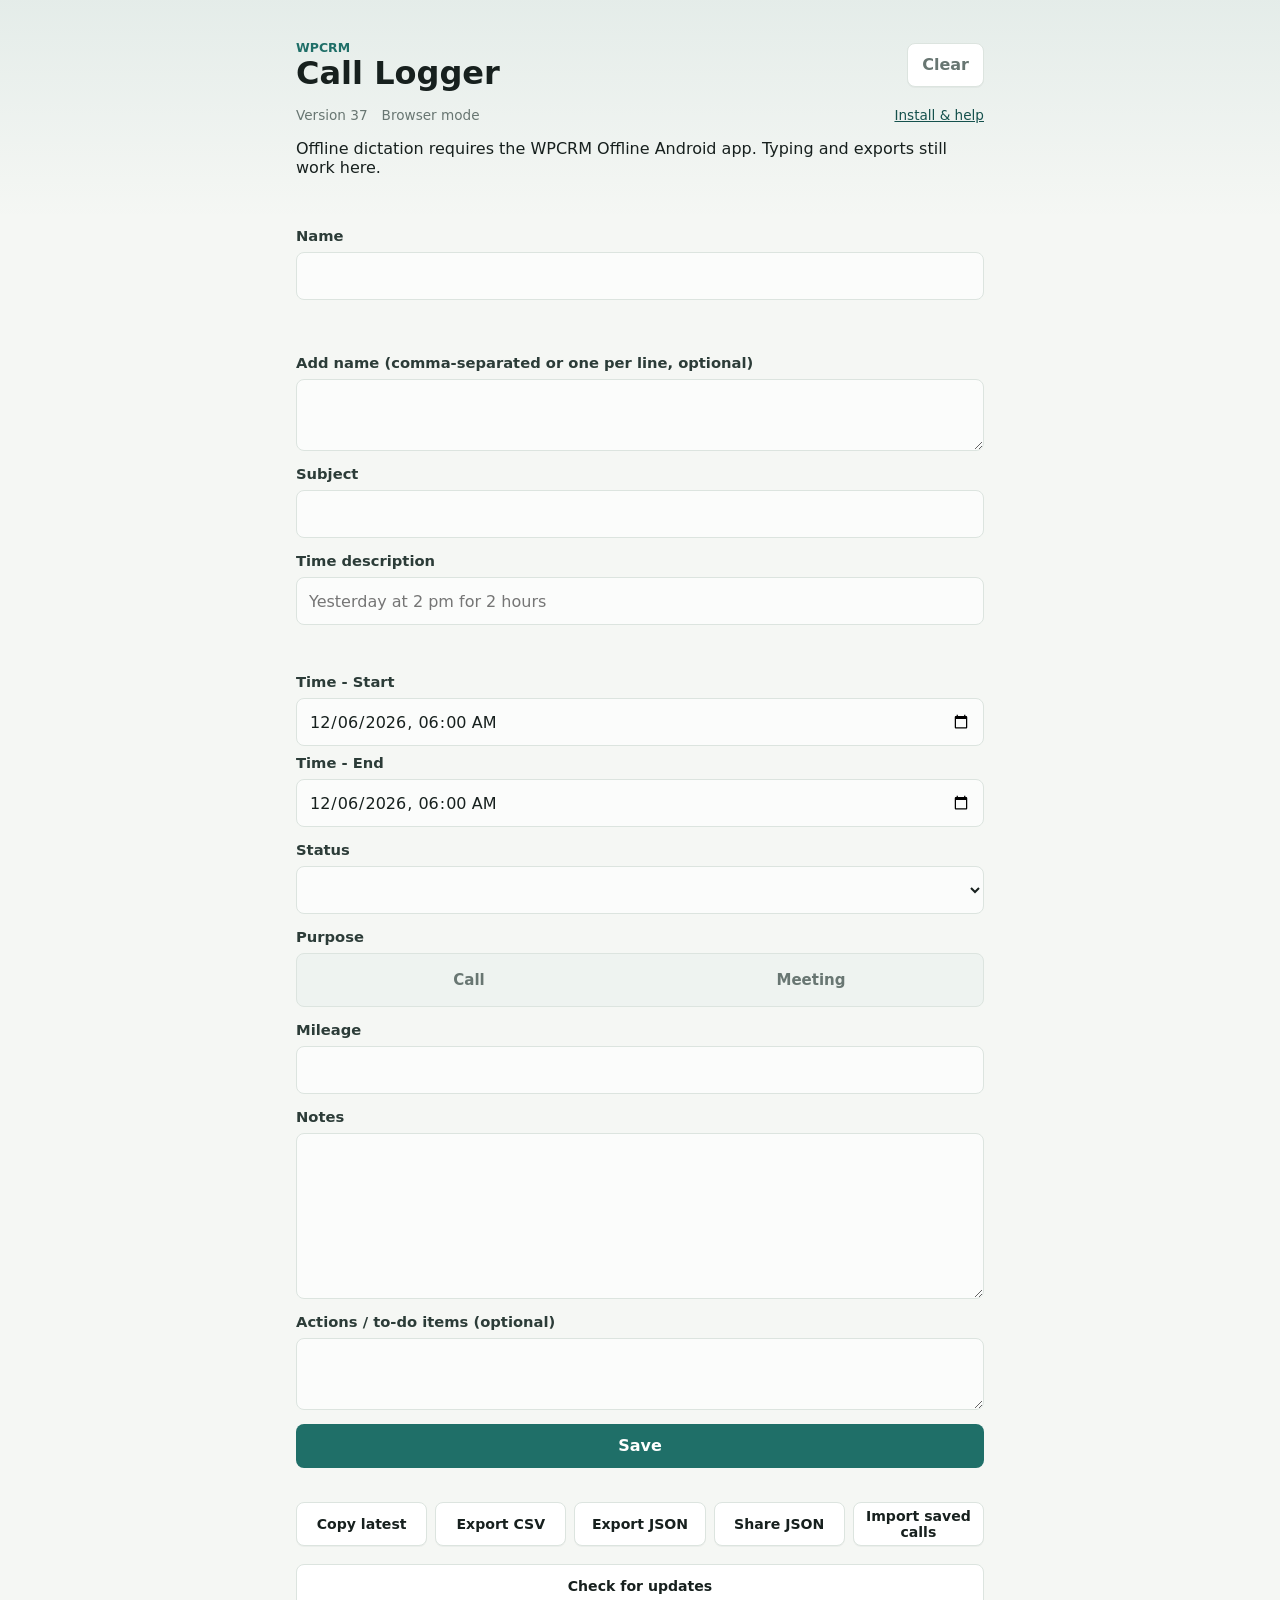
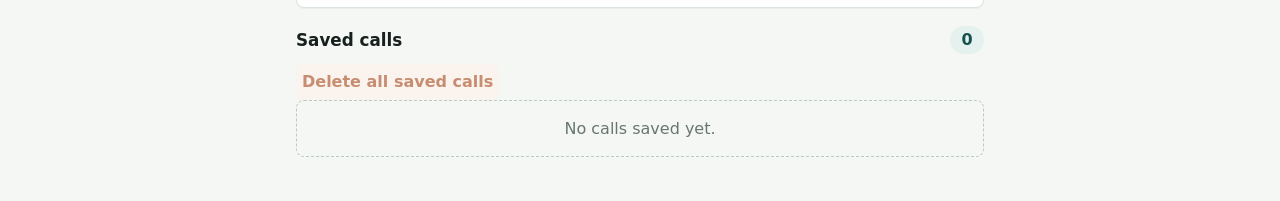
==== commit 54d1e3f1: "Restore website time description and remove obsolete voice control (web v37)" ====
--- a/index.html
+++ b/index.html
@@ -2,17 +2,17 @@
 <html lang="en">
   <head>
     <meta charset="utf-8">
-    <meta name="app-version" content="36">
+    <meta name="app-version" content="37">
     <meta name="viewport" content="width=device-width, initial-scale=1, viewport-fit=cover">
     <meta name="theme-color" content="#1f6f68">
     <meta name="apple-mobile-web-app-capable" content="yes">
     <meta name="apple-mobile-web-app-title" content="WPCRM Calls">
     <meta name="apple-mobile-web-app-status-bar-style" content="default">
     <title>WPCRM Call Logger</title>
-    <link rel="manifest" href="manifest.webmanifest?v=36">
+    <link rel="manifest" href="manifest.webmanifest?v=37">
     <link rel="apple-touch-icon" href="icon-192.png">
     <link rel="icon" href="icon.svg" type="image/svg+xml">
-    <link rel="stylesheet" href="styles.css?v=36">
+    <link rel="stylesheet" href="styles.css?v=37">
   </head>
   <body>
     <main class="app-shell">
@@ -25,7 +25,7 @@
           <span aria-hidden="true">Clear</span>
         </button>
       </header>
-      <div class="app-status"><span>Version 36</span><span id="connection-status" role="status"></span><a id="open-setup" href="#setup">Install &amp; help</a></div>
+      <div class="app-status"><span>Version 37</span><span id="connection-status" role="status"></span><a id="open-setup" href="#setup">Install &amp; help</a></div>
       <section id="setup-view" hidden aria-labelledby="setup-heading">
         <button id="close-setup" type="button" style="border:2px solid #1f6f68;padding:12px;min-height:44px">Back to call</button>
         <h2 id="setup-heading" tabindex="-1">Install &amp; Help</h2>
@@ -41,7 +41,7 @@
       <p id="voice-status" role="status" aria-live="polite">Ready</p>
 
       <form id="call-form" class="entry-form" autocomplete="off">
-        <label class="field-dictation-setting"><input id="dictate-on-tap" type="checkbox"> Offline voice recognition</label>
+        <input id="dictate-on-tap" type="checkbox" hidden disabled aria-hidden="true">
         <section class="field-block">
           <datalist id="contact-options"></datalist>
         </section>
@@ -62,6 +62,9 @@
         </section>
 
         <section class="field-block">
+          <label for="time-phrase">Time description</label>
+          <input id="time-phrase" type="text" placeholder="Yesterday at 2 pm for 2 hours">
+          <p id="time-phrase-status" role="status"></p>
           <label for="appointment-datetime">Time - Start</label>
           <input id="appointment-datetime" name="appointmentDatetime" type="datetime-local" required>
           <label for="appointment-end-datetime">Time - End</label>
@@ -132,10 +135,10 @@
     </aside>
 
     <script src="papaparse.min.js" defer></script>
-    <script src="native-offline.js?v=36" defer></script>
-    <script src="app.js?v=36" defer></script>
-    <script src="entry-tools.js?v=36" defer></script>
-    <script src="field-dictation.js?v=36" defer></script>
-    <script src="contact-settings.js?v=36" defer></script>
+    <script src="time-phrase.js?v=37" defer></script>
+    <script src="app.js?v=37" defer></script>
+    <script src="entry-tools.js?v=37" defer></script>
+    <script src="field-dictation.js?v=37" defer></script>
+    <script src="contact-settings.js?v=37" defer></script>
   </body>
 </html>
